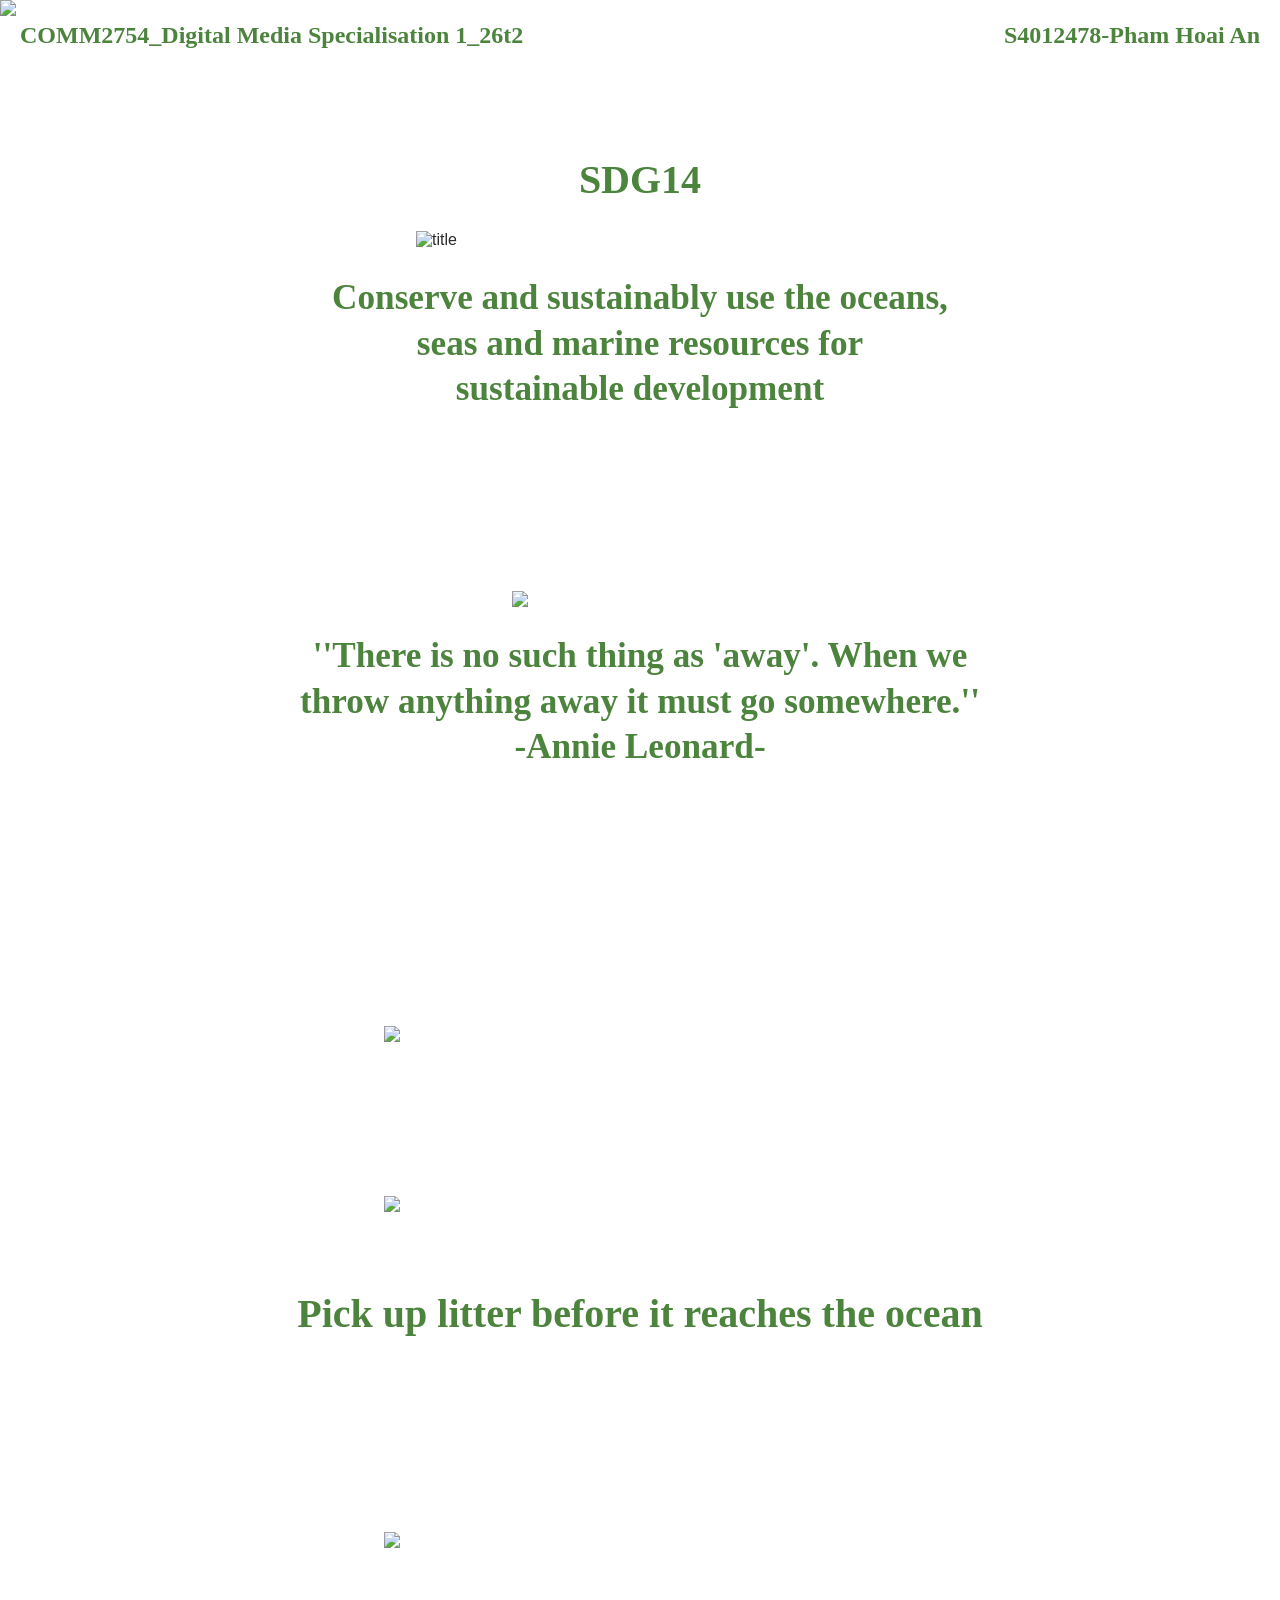
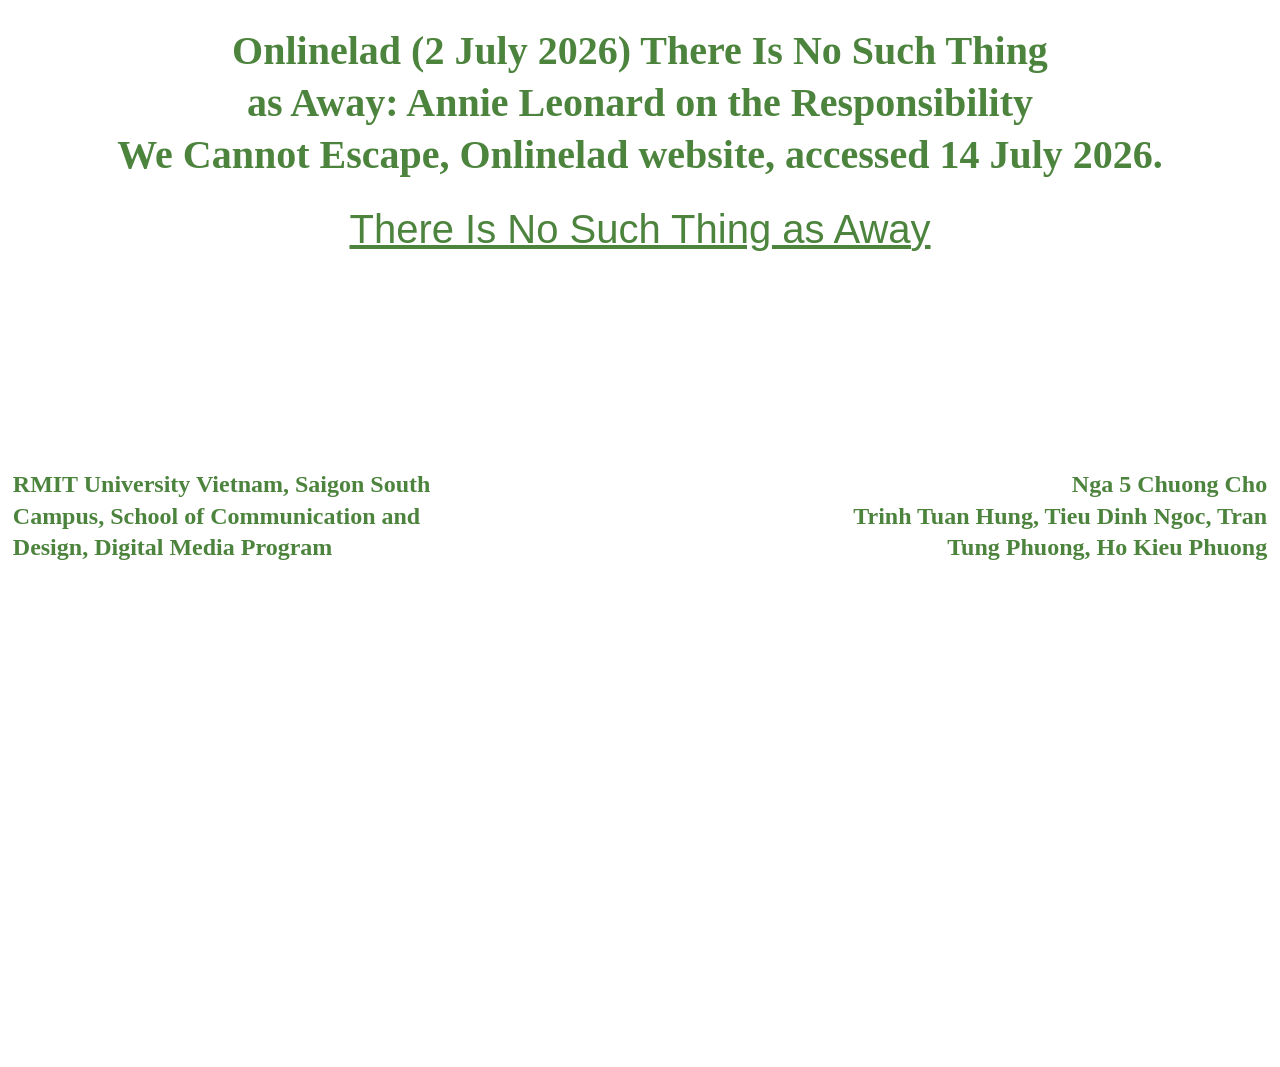
==== index.html @ 686a0043 "Add files via upload" ====
<!DOCTYPE html>
<html lang="vi">
  <head>
     <meta charset="UTF-8">
     <meta name="viewport" content="width=device-width, initial-scale=1.0">
     <title>Life Below Water</title>
     <link rel="stylesheet" href="style.css">

  </head>
<body> 
  <div class="scence">
    <img src="background.png" class="background">
    <canvas id="bubbleCanvas"></canvas>
      <div class="header"> 
        <h2 class="COMM">COMM2754_Digital Media Specialisation 1_26t2</h2>
        <h2 class="S401">S4012478-Pham Hoai An</h2>
     </div>
    <h2 class="SDG">SDG14</h2>
    <img src="title.png" alt="title" class="title">
    <h2 class="des">Conserve and sustainably use the oceans,<br> 
        seas and marine resources for <br>
        sustainable development </h2>
  <div class="quotebox">
    <img src="quote.png" class="quote">
    <div class="content-quote">
      <h2>''There is no such thing as 'away'. When we <br>
         throw anything away it must go somewhere.''</h2>
      <h2>-Annie Leonard-</h2>
  </div>

  <div class="mail">
    <img src="letter.png" class="letter">
    <img src="letteropen.png" class="letteropen">
    <img src="mes.png" class="mes">
  </div>

  <div class="cta">
    <img src="calltoaction.png" class="call">
    <h2 class="pick-up">Pick up litter before it reaches the ocean</h2>
  </div>
  
<div class="ref">
  <img src="reference.png" class="ref-image">
  <h2 class="text-ref">Onlinelad (2 July 2026) There Is No Such Thing <br>
     as Away: Annie Leonard on the Responsibility <br>
     We Cannot Escape, Onlinelad website, accessed 14 July 2026.</h2>
     <a href="https://onlinelad.com/blog/no-such-thing-as-away-annie-leonard/" target="_blank" class="link">There Is No Such Thing as Away</a>
</div>

 <div class="footer">
    <h2 class="RMIT">RMIT University Vietnam, Saigon South <br>
      Campus, School of Communication and <br>
      Design, Digital Media Program</h2>
    <h2 class="group">Nga 5 Chuong Cho <br>
      Trinh Tuan Hung, Tieu Dinh Ngoc, Tran <br>
      Tung Phuong, Ho Kieu Phuong</h2>
    </div>      
  </div>
  <script src="sketch.js"></script>
      
 
  


</body>
</html>
---- style.css ----
/* ========================================
     2. RESET CƠ BẢN
     ======================================== */
  * {
    margin: 0;
    padding: 0;
    box-sizing: border-box;
  }
 
  html, body {
    height: 100%;
    width: 100%;
  }
  /* ========================================
     1. KHAI BÁO FONT CHỮ RIÊNG (LOCAL FONT)
     ========================================
     - Bạn cần tạo 1 thư mục tên "fonts" nằm CÙNG CẤP với file index.html này.
     - Copy 2 file font Rasmien và Amoria mà bạn đã tải về vào trong thư mục "fonts" đó.
     - Đổi đúng tên file bên dưới (src: url(...)) cho khớp với tên file font thật của bạn.
       Ví dụ nếu font của bạn là "Rasmien-Regular.otf" thì sửa lại url("fonts/Rasmien-Regular.otf") format("opentype")
     - Font hỗ trợ nhiều định dạng: .woff2, .woff, .ttf, .otf
  */
 
  @font-face {
    font-family: "Rasmien";
    src:  url("Rasmien Demo.otf") format("opentype");
    font-weight: Rsnormal;
    font-style: normal;
    font-display: swap;
  }
 
  @font-face {
    font-family: "Amoria";
    src: url("AMORIA.otf") format("opentype");
    font-weight: normal;
    font-style: normal;
    font-display: swap;
  }
 
 
 
  /* ========================================
     3. BACKGROUND FULL SCREEN, KHÔNG BỊ KÉO GIÃN / LỆCH
     ========================================
     - background-size: cover  -> hình luôn phủ kín màn hình, không méo
     - background-position: center -> luôn canh giữa hình
     - background-repeat: no-repeat -> không lặp lại hình
  */
  body {
    min-height: 100vh;
    width: 100%;
 
    overflow-x: hidden;
    overflow-y: auto;
 
    font-family: "Amoria", sans-serif;
    color: #2b2b2b;
  }
 
.scence{
    position:relative;
    aspect-ratio: 1920 / 4000;
    overflow: hidden;
}

.background{

    position: absolute;
    top:0;
    left:0;

    width:100vw;
    height: auto;

    z-index: -1;

}

#bubbleCanvas{

    position:fixed;

    top:0;
    left:0;

    width:100vw;
    height:100vh;

    z-index:-1;

    pointer-events:none;

}

.content{

    position:relative;

    z-index:1;

}
.header{
    display: flex;
    justify-content: space-between;
    align-items: center;
    margin: 20px;
}
.COMM{
    color: rgb(76, 131, 61);
    font-size: 150%;
} 
.S401{
    color: rgb(76, 131, 61);
    margin: 0;
    font-size: 150%;
}    
.SDG{
    color: rgb(76, 131, 61);
    text-align: center;
    font-size: 250%;
    margin: 0;
    margin-top: 8%;
}
.title{
    display: block;
    width: 35%;
    height: auto;

    margin: 2% auto 0 auto;
}
.des{
    color: rgb(76, 131, 61);
    text-align: center;
    font-size: 220%;
    margin-top: 2%;
}
.quotebox {
  position: relative;
  margin-top: 14%;
}
.quote {
  display: block;
  width: 20%;
  height: auto;
  margin: 5% auto 0 auto;
}
.content-quote{
   color: rgb(76, 131, 61);
    text-align: center;
    font-size: 250%;
    margin: 0;
    margin-top: 2%;
}
.mail{
  position: relative; 
  width: 40%;
  margin: 20% auto;
}

.letter{
  display: block;
  width: 100%;
  height: auto;
  z-index: 1;
  opacity: 1;
  transition: opacity 0.6s ease;
}
 
.letteropen {
  position: absolute;
  top: -40%;
  left: 7.5%;
  display: block;
  width: 90%;
  height: auto;
  z-index: 2;
  opacity: 0;
  transition: opacity 0.6s ease;
}
 
.mes {
  position: absolute;
  top: -15%;
  left: 0;
  display: block;
  width: 100%;
  height: auto;
  z-index: 3;
  opacity: 0;
  transition: opacity 0.6s ease;
}
 
.mail:hover .letter {
  opacity: 0;
}
 
.mail:hover .letteropen {
  opacity: 1;
}
 
.mail:hover .mes {
  opacity: 1;
  transition-delay: 0.7s;
}

.footer {
    display: flex;
    justify-content: space-between;
    align-items: center;
    margin-top: 17%;
    padding: 0 1%;
}

.RMIT {
  color: rgb(76, 131, 61);
  font-size: 150%;
}

.group {
  color: rgb(76, 131, 61);
  font-size: 150%;
  text-align: right;
}

.cta{
  position: relative;
  margin-top: 20%;
}

.call {
  display: block;
  width: 40%;
  margin: -8% auto 0 auto;
}

.pick-up {
  color: rgb(76, 131, 61);
  font-size: 250%;
  text-align: center;
  margin-top: 6%;
}

.ref {
  position: relative;
  margin-top: 20%;
}

.ref-image {
  display: block;
  width: 40%;
  margin: -5% auto 0 auto;
}

.text-ref {
  color: rgb(76, 131, 61);
  font-size: 250%;
  text-align: center;
  margin-top: 6%;
}
.link {
  color: rgb(76, 131, 61);
  font-size: 250%;
  text-align: center;
  margin-top: 2%;
  display: block;
}
  h2, h3, h4, h5, h6 {
    font-family: "Amoria";
    line-height: 1.3;
  }
  h1 {
    font-family: "Rasmien Demo";
  }
  h2 { font-size: clamp(1.4rem, 4vw, 2.2rem); }
  h3 { font-size: clamp(1.1rem, 3vw, 1.6rem); }
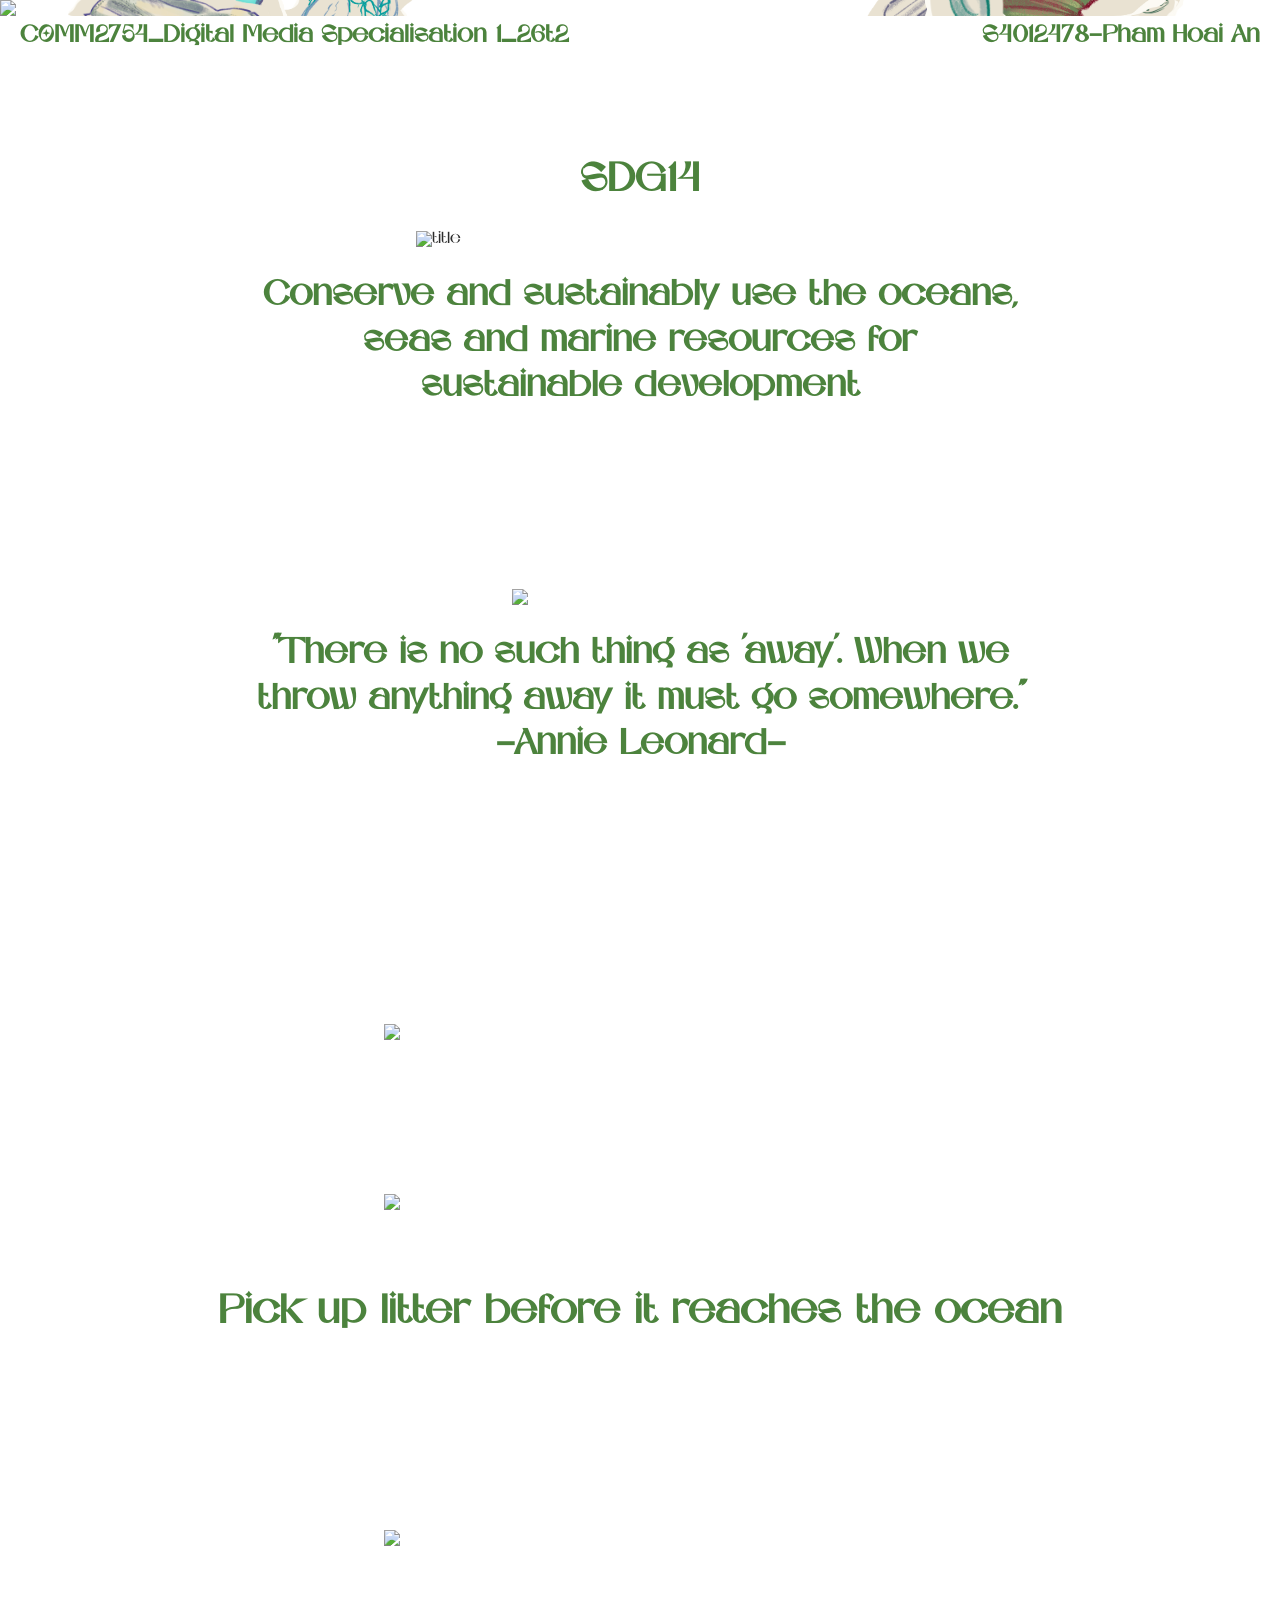
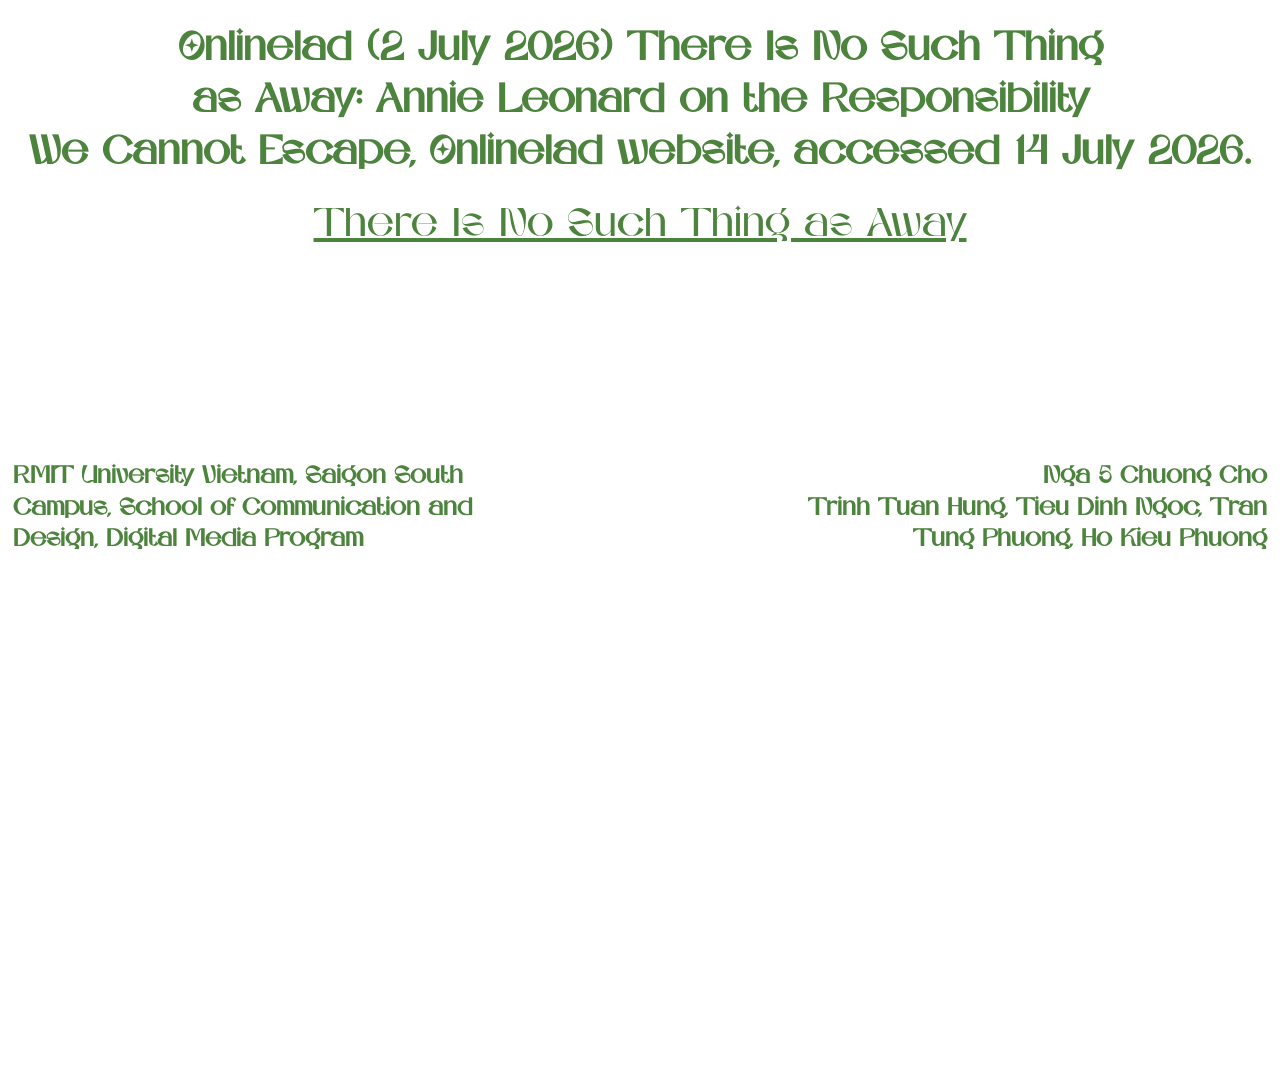
==== commit 00ae393b: "Update image paths to include directory" ====
--- a/index.html
+++ b/index.html
@@ -9,19 +9,20 @@
   </head>
 <body> 
   <div class="scence">
-    <img src="background.png" class="background">
+    <img src="/A-Drowning-Paradise/background.png" class="background">
     <canvas id="bubbleCanvas"></canvas>
       <div class="header"> 
         <h2 class="COMM">COMM2754_Digital Media Specialisation 1_26t2</h2>
         <h2 class="S401">S4012478-Pham Hoai An</h2>
      </div>
     <h2 class="SDG">SDG14</h2>
-    <img src="title.png" alt="title" class="title">
+    <img src="/A-Drowning-Paradise/
+title.png" alt="title" class="title">
     <h2 class="des">Conserve and sustainably use the oceans,<br> 
         seas and marine resources for <br>
         sustainable development </h2>
   <div class="quotebox">
-    <img src="quote.png" class="quote">
+    <img src="/A-Drowning-Paradise/quote.png" class="quote">
     <div class="content-quote">
       <h2>''There is no such thing as 'away'. When we <br>
          throw anything away it must go somewhere.''</h2>
@@ -29,18 +30,18 @@
   </div>
 
   <div class="mail">
-    <img src="letter.png" class="letter">
-    <img src="letteropen.png" class="letteropen">
-    <img src="mes.png" class="mes">
+    <img src="/A-Drowning-Paradise/letter.png" class="letter">
+    <img src="/A-Drowning-Paradise/letteropen.png" class="letteropen">
+    <img src="/A-Drowning-Paradise/mes.png" class="mes">
   </div>
 
   <div class="cta">
-    <img src="calltoaction.png" class="call">
+    <img src="/A-Drowning-Paradise/calltoaction.png" class="call">
     <h2 class="pick-up">Pick up litter before it reaches the ocean</h2>
   </div>
   
 <div class="ref">
-  <img src="reference.png" class="ref-image">
+  <img src="/A-Drowning-Paradise/reference.png" class="ref-image">
   <h2 class="text-ref">Onlinelad (2 July 2026) There Is No Such Thing <br>
      as Away: Annie Leonard on the Responsibility <br>
      We Cannot Escape, Onlinelad website, accessed 14 July 2026.</h2>
@@ -63,4 +64,4 @@
 
 
 </body>
-</html>+</html>
--- a/style.css
+++ b/style.css
@@ -1,6 +1,4 @@
- /* ========================================
-     2. RESET CƠ BẢN
-     ======================================== */
+
   * {
     margin: 0;
     padding: 0;
@@ -11,16 +9,8 @@
     height: 100%;
     width: 100%;
   }
-  /* ========================================
-     1. KHAI BÁO FONT CHỮ RIÊNG (LOCAL FONT)
-     ========================================
-     - Bạn cần tạo 1 thư mục tên "fonts" nằm CÙNG CẤP với file index.html này.
-     - Copy 2 file font Rasmien và Amoria mà bạn đã tải về vào trong thư mục "fonts" đó.
-     - Đổi đúng tên file bên dưới (src: url(...)) cho khớp với tên file font thật của bạn.
-       Ví dụ nếu font của bạn là "Rasmien-Regular.otf" thì sửa lại url("fonts/Rasmien-Regular.otf") format("opentype")
-     - Font hỗ trợ nhiều định dạng: .woff2, .woff, .ttf, .otf
-  */
- 
+
+
   @font-face {
     font-family: "Rasmien";
     src:  url("Rasmien Demo.otf") format("opentype");
@@ -38,14 +28,6 @@
   }
  
  
- 
-  /* ========================================
-     3. BACKGROUND FULL SCREEN, KHÔNG BỊ KÉO GIÃN / LỆCH
-     ========================================
-     - background-size: cover  -> hình luôn phủ kín màn hình, không méo
-     - background-position: center -> luôn canh giữa hình
-     - background-repeat: no-repeat -> không lặp lại hình
-  */
   body {
     min-height: 100vh;
     width: 100%;
